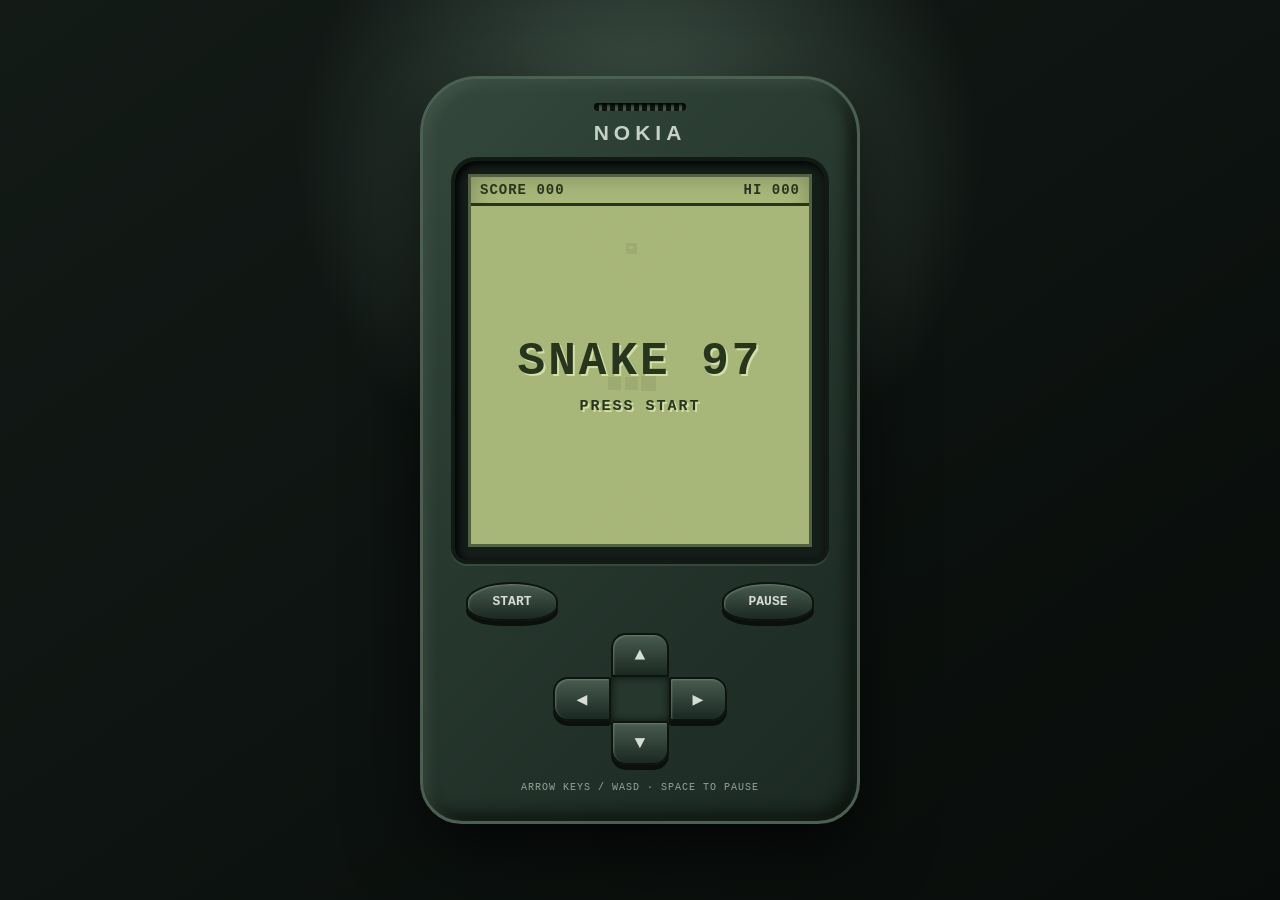
==== nokia-snake-game/index.html @ 8154e599 "Move Nokia Snake to game URL" ====
<!doctype html>
<html lang="en">
<head>
  <meta charset="UTF-8">
  <meta name="viewport" content="width=device-width, initial-scale=1.0">
  <meta name="theme-color" content="#18221b">
  <title>Snake 97</title>
  <link rel="stylesheet" href="styles.css">
</head>
<body>
  <main class="phone" aria-label="Nokia-style Snake game">
    <div class="speaker" aria-hidden="true"></div>
    <p class="brand">NOKIA</p>

    <section class="screen-shell">
      <div class="screen">
        <header class="hud">
          <span>SCORE <strong id="score">000</strong></span>
          <span>HI <strong id="high-score">000</strong></span>
        </header>
        <canvas id="game" width="320" height="320" aria-label="Snake game board"></canvas>
        <div class="overlay" id="overlay">
          <h1 id="message">SNAKE 97</h1>
          <p id="submessage">PRESS START</p>
        </div>
      </div>
    </section>

    <div class="action-row">
      <button class="soft-key" id="start" type="button">START</button>
      <button class="soft-key" id="pause" type="button">PAUSE</button>
    </div>

    <div class="dpad" aria-label="Direction controls">
      <button class="up" data-direction="up" aria-label="Move up">▲</button>
      <button class="left" data-direction="left" aria-label="Move left">◀</button>
      <div class="center" aria-hidden="true"></div>
      <button class="right" data-direction="right" aria-label="Move right">▶</button>
      <button class="down" data-direction="down" aria-label="Move down">▼</button>
    </div>

    <p class="help">ARROW KEYS / WASD · SPACE TO PAUSE</p>
  </main>
  <script src="game.js"></script>
</body>
</html>
---- nokia-snake-game/styles.css ----
:root {
  color-scheme: dark;
  font-family: "Courier New", Courier, monospace;
  --ink: #172017;
  --lcd: #a9b77a;
  --lcd-dark: #27351e;
  --phone: #26372e;
  --phone-edge: #111a15;
}

* { box-sizing: border-box; }

body {
  min-height: 100vh;
  margin: 0;
  display: grid;
  place-items: center;
  padding: 24px;
  background:
    radial-gradient(circle at 50% 18%, #405449 0 4%, transparent 35%),
    linear-gradient(145deg, #131b17, #080c0a);
}

button { font: inherit; }

.phone {
  width: min(440px, 100%);
  padding: 24px 28px 28px;
  border: 3px solid #4b5f52;
  border-radius: 58px 58px 42px 42px;
  color: #c6d1c8;
  text-align: center;
  background: linear-gradient(135deg, #34483d, var(--phone) 48%, #1b2922);
  box-shadow: 0 28px 70px #000a, inset 5px 5px 12px #61726655, inset -8px -8px 15px #0b110ddd;
}

.speaker {
  width: 92px;
  height: 8px;
  margin: 0 auto 10px;
  border-radius: 8px;
  background: repeating-linear-gradient(90deg, #0e1511 0 5px, #46564b 5px 8px);
  box-shadow: inset 0 2px 3px #000;
}

.brand {
  margin: 0 0 12px;
  font-family: Arial, sans-serif;
  font-size: 21px;
  font-weight: 800;
  letter-spacing: 5px;
}

.screen-shell {
  padding: 13px;
  border: 4px solid var(--phone-edge);
  border-radius: 25px 25px 16px 16px;
  background: #151d19;
  box-shadow: inset 3px 3px 8px #000, 0 2px 0 #63716755;
}

.screen {
  position: relative;
  overflow: hidden;
  border: 3px solid #526044;
  background: var(--lcd);
  box-shadow: inset 0 0 22px #4c593b77;
}

.hud {
  height: 29px;
  display: flex;
  align-items: center;
  justify-content: space-between;
  padding: 0 9px;
  border-bottom: 3px solid var(--lcd-dark);
  color: var(--lcd-dark);
  font-size: 14px;
  font-weight: 700;
  letter-spacing: 1px;
}

canvas {
  display: block;
  width: 100%;
  height: auto;
  image-rendering: pixelated;
}

.overlay {
  position: absolute;
  inset: 29px 0 0;
  display: grid;
  place-content: center;
  color: var(--lcd-dark);
  background: #a9b77ae8;
  text-shadow: 2px 2px #d4dfa7;
}

.overlay.hidden { display: none; }
.overlay h1 { margin: 0; font-size: clamp(28px, 9vw, 46px); letter-spacing: 3px; }
.overlay p { margin: 10px 0 0; font-size: 15px; font-weight: 700; letter-spacing: 2px; }

.action-row {
  display: flex;
  justify-content: space-between;
  margin: 18px 15px 12px;
}

.soft-key, .dpad button {
  border: 2px solid #0d140f;
  color: #d6ddd7;
  background: linear-gradient(#495c50, #1a2821);
  box-shadow: 0 5px 0 #0b100d, inset 1px 1px 2px #81918699;
  cursor: pointer;
  touch-action: manipulation;
}

.soft-key {
  min-width: 92px;
  padding: 10px 15px;
  border-radius: 50% 50% 38% 38%;
  font-size: 13px;
  font-weight: 700;
}

.soft-key:active, .dpad button:active { transform: translateY(3px); box-shadow: 0 2px 0 #0b100d; }
.soft-key:focus-visible, .dpad button:focus-visible { outline: 3px solid #c6d18b; outline-offset: 3px; }

.dpad {
  width: 174px;
  height: 132px;
  margin: 0 auto;
  display: grid;
  grid-template: repeat(3, 44px) / repeat(3, 58px);
}

.dpad button { font-size: 18px; }
.up { grid-area: 1 / 2; border-radius: 15px 15px 3px 3px; }
.left { grid-area: 2 / 1; border-radius: 15px 3px 3px 15px; }
.center { grid-area: 2 / 2; background: #26372e; box-shadow: inset 0 0 8px #0c120f; }
.right { grid-area: 2 / 3; border-radius: 3px 15px 15px 3px; }
.down { grid-area: 3 / 2; border-radius: 3px 3px 15px 15px; }

.help { margin: 17px 0 0; font-size: 10px; letter-spacing: 1px; color: #98a49b; }

@media (max-width: 470px) {
  body { padding: 8px; }
  .phone { padding: 18px 18px 20px; border-radius: 42px 42px 30px 30px; }
  .brand { margin-bottom: 8px; }
  .screen-shell { padding: 9px; }
  .action-row { margin-top: 12px; }
  .dpad { transform: scale(.88); margin-top: -7px; margin-bottom: -8px; }
  .help { margin-top: 8px; }
}
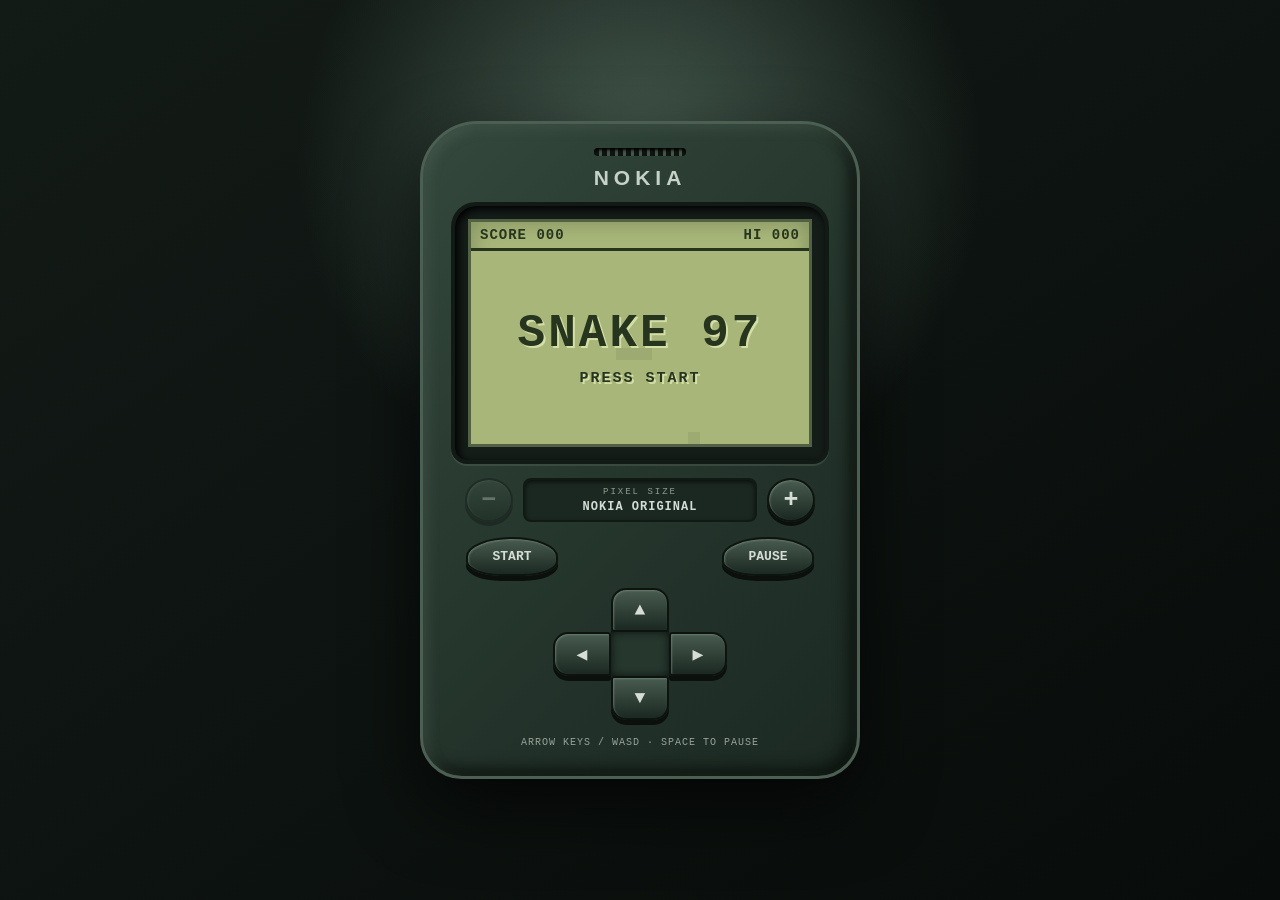
==== commit 00e419ba: "Add authentic Nokia pixel sizes" ====
--- a/nokia-snake-game/index.html
+++ b/nokia-snake-game/index.html
@@ -18,12 +18,21 @@
           <span>SCORE <strong id="score">000</strong></span>
           <span>HI <strong id="high-score">000</strong></span>
         </header>
-        <canvas id="game" width="320" height="320" aria-label="Snake game board"></canvas>
+        <canvas id="game" width="84" height="48" aria-label="84 by 48 pixel Snake game board"></canvas>
         <div class="overlay" id="overlay">
           <h1 id="message">SNAKE 97</h1>
           <p id="submessage">PRESS START</p>
         </div>
       </div>
+    </section>
+
+    <section class="pixel-picker" aria-label="Snake pixel size">
+      <button id="pixel-minus" type="button" aria-label="Smaller pixels">−</button>
+      <div>
+        <span>PIXEL SIZE</span>
+        <strong id="pixel-label">NOKIA ORIGINAL</strong>
+      </div>
+      <button id="pixel-plus" type="button" aria-label="Larger pixels">+</button>
     </section>
 
     <div class="action-row">
--- a/nokia-snake-game/styles.css
+++ b/nokia-snake-game/styles.css
@@ -85,6 +85,7 @@
   width: 100%;
   height: auto;
   image-rendering: pixelated;
+  image-rendering: crisp-edges;
 }
 
 .overlay {
@@ -101,10 +102,57 @@
 .overlay h1 { margin: 0; font-size: clamp(28px, 9vw, 46px); letter-spacing: 3px; }
 .overlay p { margin: 10px 0 0; font-size: 15px; font-weight: 700; letter-spacing: 2px; }
 
+.pixel-picker {
+  display: grid;
+  grid-template-columns: 48px 1fr 48px;
+  align-items: center;
+  gap: 10px;
+  margin: 14px 14px 0;
+}
+
+.pixel-picker div {
+  min-height: 44px;
+  display: grid;
+  place-content: center;
+  border: 2px solid #111914;
+  border-radius: 8px;
+  background: #1b2821;
+  box-shadow: inset 0 2px 5px #0009;
+}
+
+.pixel-picker span {
+  color: #8e9b91;
+  font-size: 9px;
+  letter-spacing: 2px;
+}
+
+.pixel-picker strong {
+  margin-top: 3px;
+  color: #d3dcd5;
+  font-size: 12px;
+  letter-spacing: 1px;
+}
+
+.pixel-picker button {
+  height: 44px;
+  border: 2px solid #0d140f;
+  border-radius: 50%;
+  color: #d6ddd7;
+  background: linear-gradient(#495c50, #1a2821);
+  box-shadow: 0 4px 0 #0b100d, inset 1px 1px 2px #81918699;
+  font-size: 25px;
+  font-weight: 700;
+  cursor: pointer;
+}
+
+.pixel-picker button:disabled { opacity: .35; cursor: not-allowed; }
+.pixel-picker button:not(:disabled):active { transform: translateY(2px); box-shadow: 0 2px 0 #0b100d; }
+.pixel-picker button:focus-visible { outline: 3px solid #c6d18b; outline-offset: 3px; }
+
 .action-row {
   display: flex;
   justify-content: space-between;
-  margin: 18px 15px 12px;
+  margin: 15px 15px 12px;
 }
 
 .soft-key, .dpad button {
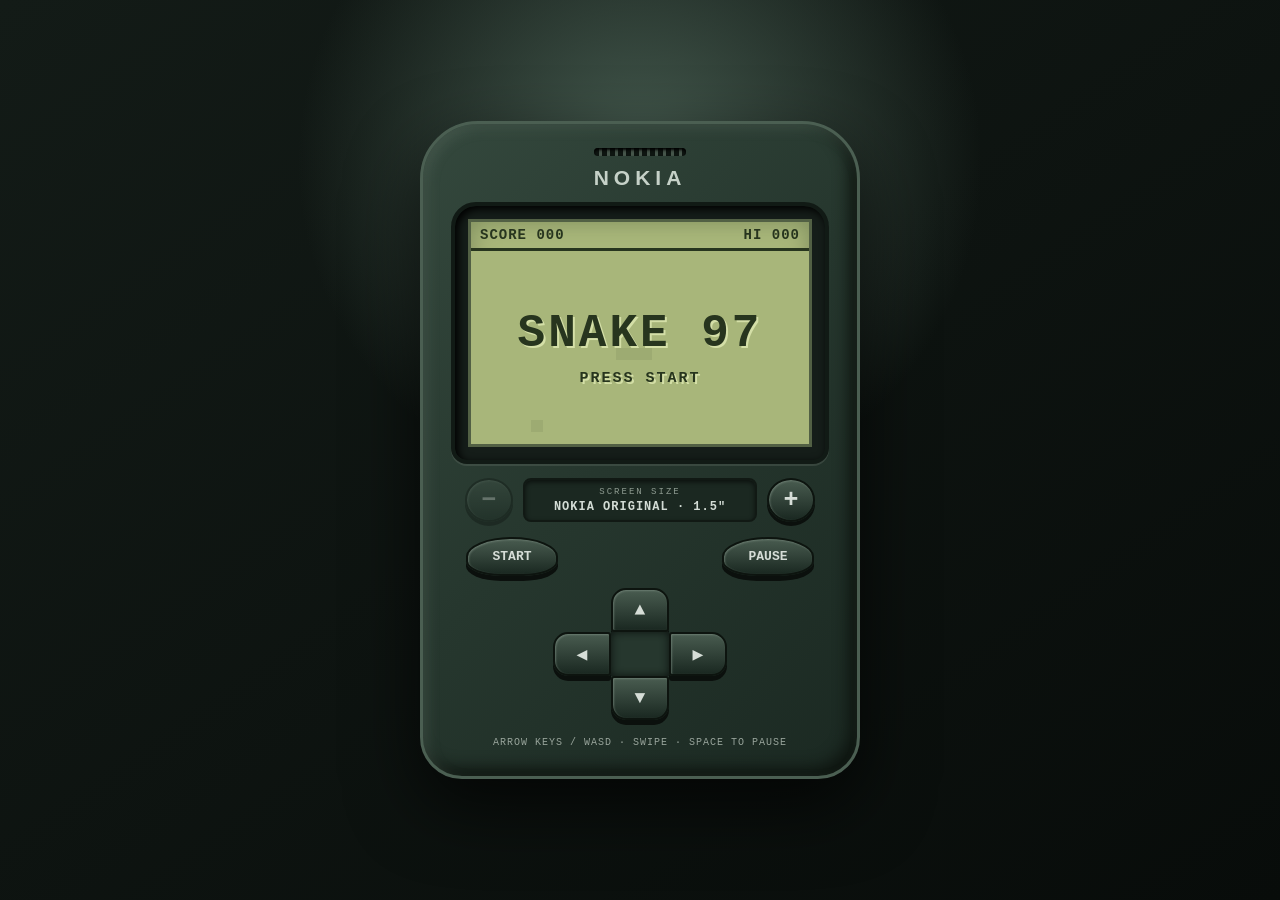
==== commit c00a8e01: "Add adaptive screen size modes" ====
--- a/nokia-snake-game/index.html
+++ b/nokia-snake-game/index.html
@@ -26,13 +26,13 @@
       </div>
     </section>
 
-    <section class="pixel-picker" aria-label="Snake pixel size">
-      <button id="pixel-minus" type="button" aria-label="Smaller pixels">−</button>
+    <section class="screen-picker" aria-label="Playzone screen size">
+      <button id="screen-minus" type="button" aria-label="Previous screen size">−</button>
       <div>
-        <span>PIXEL SIZE</span>
-        <strong id="pixel-label">NOKIA ORIGINAL</strong>
+        <span>SCREEN SIZE</span>
+        <strong id="screen-label">NOKIA ORIGINAL · 1.5″</strong>
       </div>
-      <button id="pixel-plus" type="button" aria-label="Larger pixels">+</button>
+      <button id="screen-plus" type="button" aria-label="Next screen size">+</button>
     </section>
 
     <div class="action-row">
@@ -48,7 +48,7 @@
       <button class="down" data-direction="down" aria-label="Move down">▼</button>
     </div>
 
-    <p class="help">ARROW KEYS / WASD · SPACE TO PAUSE</p>
+    <p class="help">ARROW KEYS / WASD · SWIPE · SPACE TO PAUSE</p>
   </main>
   <script src="game.js"></script>
 </body>
--- a/nokia-snake-game/styles.css
+++ b/nokia-snake-game/styles.css
@@ -24,6 +24,7 @@
 button { font: inherit; }
 
 .phone {
+  --playzone-width: 336px;
   width: min(440px, 100%);
   padding: 24px 28px 28px;
   border: 3px solid #4b5f52;
@@ -34,6 +35,19 @@
   box-shadow: 0 28px 70px #000a, inset 5px 5px 12px #61726655, inset -8px -8px 15px #0b110ddd;
 }
 
+.phone.expanded-mode {
+  width: min(calc(var(--playzone-width) + 54px), calc(100vw - 24px));
+  max-width: none;
+  padding: 18px 24px 22px;
+  border: 0;
+  border-radius: 18px;
+  background: #18231d;
+  box-shadow: 0 24px 65px #0009;
+}
+
+.expanded-mode .speaker,
+.expanded-mode .brand { display: none; }
+
 .speaker {
   width: 92px;
   height: 8px;
@@ -57,6 +71,13 @@
   border-radius: 25px 25px 16px 16px;
   background: #151d19;
   box-shadow: inset 3px 3px 8px #000, 0 2px 0 #63716755;
+}
+
+.expanded-mode .screen-shell {
+  width: min(var(--playzone-width), 100%);
+  margin: 0 auto;
+  padding: 8px;
+  border-radius: 12px;
 }
 
 .screen {
@@ -102,7 +123,7 @@
 .overlay h1 { margin: 0; font-size: clamp(28px, 9vw, 46px); letter-spacing: 3px; }
 .overlay p { margin: 10px 0 0; font-size: 15px; font-weight: 700; letter-spacing: 2px; }
 
-.pixel-picker {
+.screen-picker {
   display: grid;
   grid-template-columns: 48px 1fr 48px;
   align-items: center;
@@ -110,7 +131,7 @@
   margin: 14px 14px 0;
 }
 
-.pixel-picker div {
+.screen-picker div {
   min-height: 44px;
   display: grid;
   place-content: center;
@@ -120,20 +141,20 @@
   box-shadow: inset 0 2px 5px #0009;
 }
 
-.pixel-picker span {
+.screen-picker span {
   color: #8e9b91;
   font-size: 9px;
   letter-spacing: 2px;
 }
 
-.pixel-picker strong {
+.screen-picker strong {
   margin-top: 3px;
   color: #d3dcd5;
   font-size: 12px;
   letter-spacing: 1px;
 }
 
-.pixel-picker button {
+.screen-picker button {
   height: 44px;
   border: 2px solid #0d140f;
   border-radius: 50%;
@@ -145,9 +166,9 @@
   cursor: pointer;
 }
 
-.pixel-picker button:disabled { opacity: .35; cursor: not-allowed; }
-.pixel-picker button:not(:disabled):active { transform: translateY(2px); box-shadow: 0 2px 0 #0b100d; }
-.pixel-picker button:focus-visible { outline: 3px solid #c6d18b; outline-offset: 3px; }
+.screen-picker button:disabled { opacity: .35; cursor: not-allowed; }
+.screen-picker button:not(:disabled):active { transform: translateY(2px); box-shadow: 0 2px 0 #0b100d; }
+.screen-picker button:focus-visible { outline: 3px solid #c6d18b; outline-offset: 3px; }
 
 .action-row {
   display: flex;
@@ -192,9 +213,14 @@
 
 .help { margin: 17px 0 0; font-size: 10px; letter-spacing: 1px; color: #98a49b; }
 
+.expanded-mode .action-row { max-width: 420px; margin-left: auto; margin-right: auto; }
+.expanded-mode .screen-picker { max-width: 420px; margin-left: auto; margin-right: auto; }
+.expanded-mode .dpad { display: none; }
+
 @media (max-width: 470px) {
   body { padding: 8px; }
   .phone { padding: 18px 18px 20px; border-radius: 42px 42px 30px 30px; }
+  .phone.expanded-mode { padding: 10px; border-radius: 10px; }
   .brand { margin-bottom: 8px; }
   .screen-shell { padding: 9px; }
   .action-row { margin-top: 12px; }
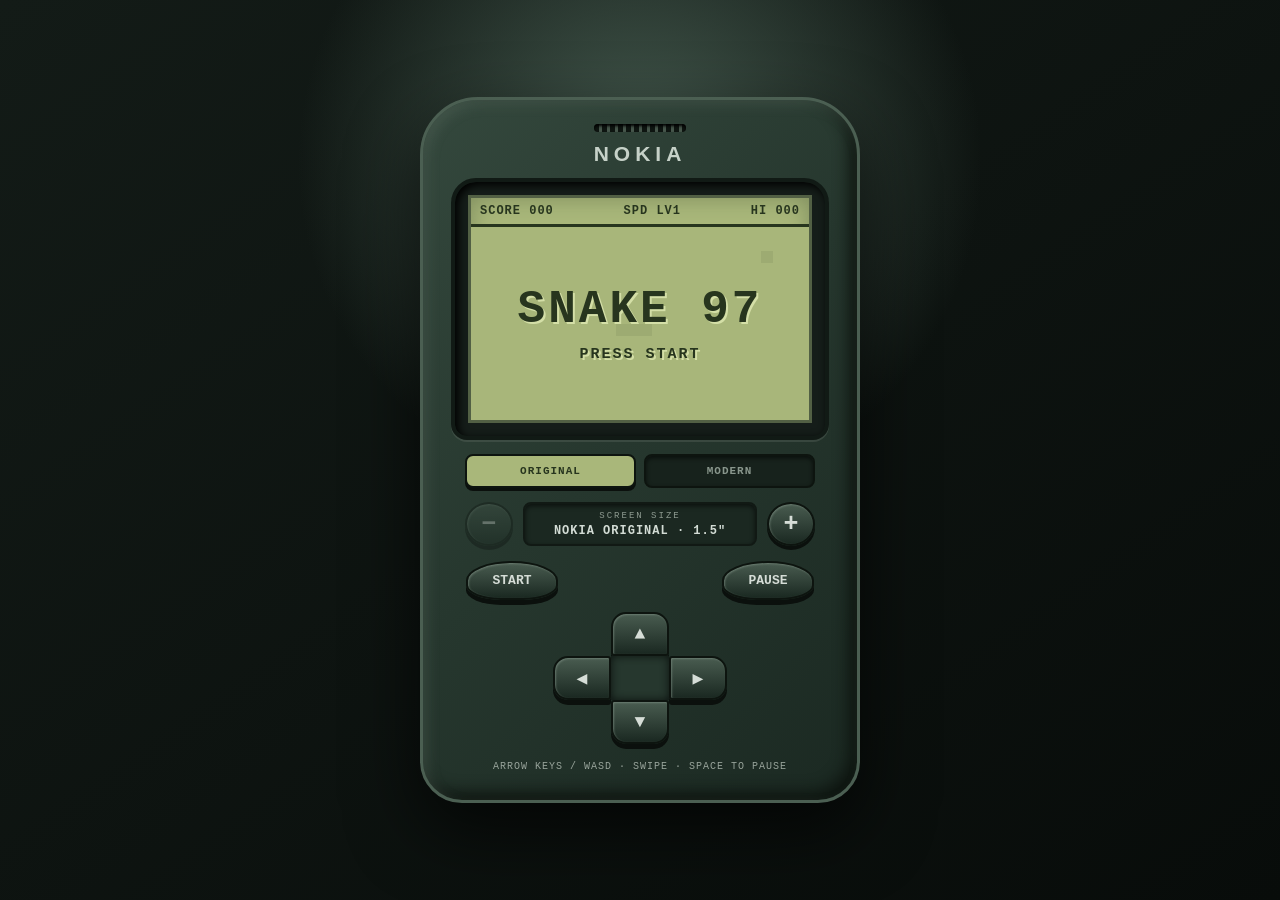
==== commit 4266a76c: "Add Modern Snake mode" ====
--- a/nokia-snake-game/index.html
+++ b/nokia-snake-game/index.html
@@ -5,7 +5,7 @@
   <meta name="viewport" content="width=device-width, initial-scale=1.0">
   <meta name="theme-color" content="#18221b">
   <title>Snake 97</title>
-  <link rel="stylesheet" href="styles.css">
+  <link rel="stylesheet" href="styles.css?v=modern-mode">
 </head>
 <body>
   <main class="phone" aria-label="Nokia-style Snake game">
@@ -16,6 +16,7 @@
       <div class="screen">
         <header class="hud">
           <span>SCORE <strong id="score">000</strong></span>
+          <span>SPD <strong id="speed">LV1</strong></span>
           <span>HI <strong id="high-score">000</strong></span>
         </header>
         <canvas id="game" width="84" height="48" aria-label="84 by 48 pixel Snake game board"></canvas>
@@ -24,6 +25,11 @@
           <p id="submessage">PRESS START</p>
         </div>
       </div>
+    </section>
+
+    <section class="mode-picker" aria-label="Game mode">
+      <button id="mode-original" type="button" aria-pressed="true">ORIGINAL</button>
+      <button id="mode-modern" type="button" aria-pressed="false">MODERN</button>
     </section>
 
     <section class="screen-picker" aria-label="Playzone screen size">
@@ -50,6 +56,6 @@
 
     <p class="help">ARROW KEYS / WASD · SWIPE · SPACE TO PAUSE</p>
   </main>
-  <script src="game.js"></script>
+  <script src="game.js?v=modern-mode"></script>
 </body>
 </html>
--- a/nokia-snake-game/styles.css
+++ b/nokia-snake-game/styles.css
@@ -96,10 +96,38 @@
   padding: 0 9px;
   border-bottom: 3px solid var(--lcd-dark);
   color: var(--lcd-dark);
-  font-size: 14px;
+  font-size: 12px;
   font-weight: 700;
   letter-spacing: 1px;
 }
+
+.mode-picker {
+  display: grid;
+  grid-template-columns: 1fr 1fr;
+  gap: 8px;
+  margin: 14px 14px 0;
+}
+
+.mode-picker button {
+  padding: 9px 12px;
+  border: 2px solid #0d140f;
+  border-radius: 8px;
+  color: #89978d;
+  background: #17221c;
+  box-shadow: inset 0 2px 4px #0009;
+  font-size: 11px;
+  font-weight: 700;
+  letter-spacing: 1px;
+  cursor: pointer;
+}
+
+.mode-picker button[aria-pressed="true"] {
+  color: #27351e;
+  background: #a9b77a;
+  box-shadow: 0 3px 0 #0b100d;
+}
+
+.mode-picker button:focus-visible { outline: 3px solid #c6d18b; outline-offset: 3px; }
 
 canvas {
   display: block;
@@ -214,6 +242,7 @@
 .help { margin: 17px 0 0; font-size: 10px; letter-spacing: 1px; color: #98a49b; }
 
 .expanded-mode .action-row { max-width: 420px; margin-left: auto; margin-right: auto; }
+.expanded-mode .mode-picker { max-width: 420px; margin-left: auto; margin-right: auto; }
 .expanded-mode .screen-picker { max-width: 420px; margin-left: auto; margin-right: auto; }
 .expanded-mode .dpad { display: none; }
 
